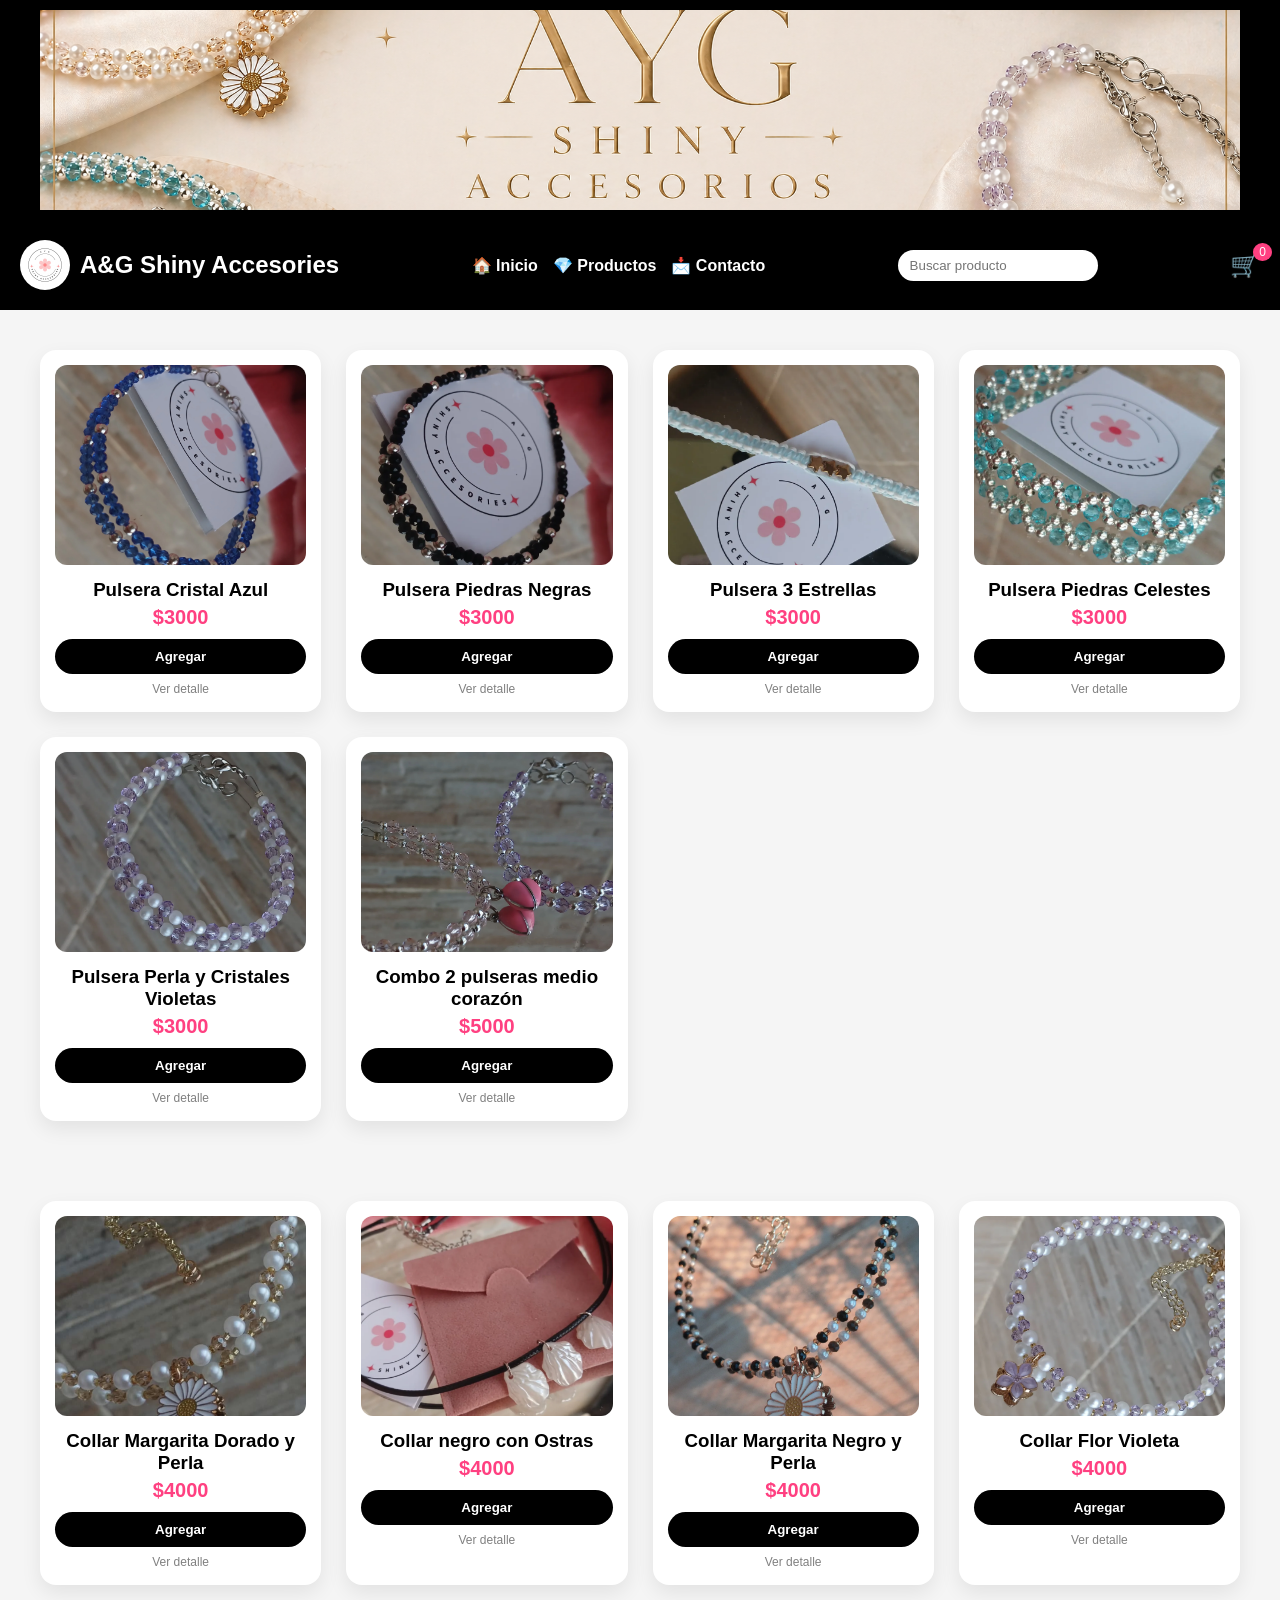
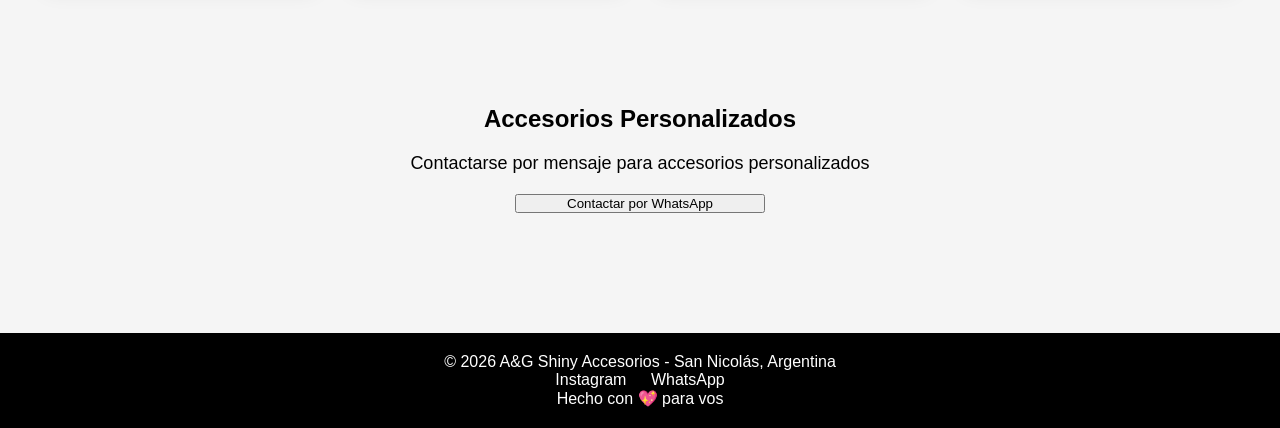
==== index.html @ e4d14250 "Add files via upload" ====
<!DOCTYPE html>
<html lang="es">
<head>
    <meta charset="UTF-8">
    <meta name="viewport" content="width=device-width, initial-scale=1.0">
    <meta name="google-site-verification" content="u_o3juAYefByThrV4ZmhwJ09-lsZ04dSP4-K-rPjdUw">
    <meta name="description" content="Accesorios artesanales: pulseras, collares y piezas personalizadas. Envíos a todo el país.">
    <meta name="keywords" content="pulseras, collares, accesorios personalizados, bisutería artesanal">
    <meta property="og:title" content="A&G Shiny Accesorios">
    <meta property="og:image" content="imagenes/logo.jpeg">
    <title>A&G Shiny Accesorios</title>
    <link rel="stylesheet" href="styles.css">
</head>
<body>

<!-- BANNER ARRIBA DE TODO (ahora cierra menús y carrito) -->
<a href="#" onclick="mostrarCategoria('todos'); document.getElementById('carrito-panel').style.display='none'; return false;">
    <div class="banner-img">
        <img src="imagenes/banner.png" alt="A&G Shiny Accesorios" loading="lazy">
    </div>
</a>

<header>
    <div class="logo">
        <img src="imagenes/logo.jpeg" alt="Logo" loading="lazy">
        <h2>A&G Shiny Accesories</h2>
    </div>

    <nav>
        <a href="#" onclick="mostrarCategoria('todos'); return false;" class="nav-link">🏠 Inicio</a>

        <!-- PRODUCTOS -->
        <div class="menu-productos" onclick="toggleProductos(event)">
            <a href="#" onclick="return false;">💎 Productos</a>
            <div class="submenu" id="submenu-productos">
                <a href="#" onclick="mostrarCategoria('pulseras'); return false;">Pulseras</a>
                <a href="#" onclick="mostrarCategoria('collares'); return false;">Collares</a>
                <a href="#" onclick="mostrarCategoria('personalizadas'); return false;">Personalizadas</a>
            </div>
        </div>

        <!-- CONTACTO -->
        <div class="menu-contacto" onclick="toggleContacto(event)">
            <a href="#" onclick="return false;">📩 Contacto</a>
            <div class="submenu-contacto" id="submenu-contacto">
                <a href="https://wa.me/5493364106337" target="_blank">WhatsApp</a>
                <a href="https://www.instagram.com/ayg_shinyaccesories/" target="_blank">Instagram</a>
            </div>
        </div>
    </nav>

    <input class="buscador" id="buscador" placeholder="Buscar producto">

    <div class="carrito" onclick="toggleCarrito()">
        🛒 <span id="contador">0</span>
    </div>
</header>

<!-- PULSERAS -->
<section class="productos" id="pulseras">
    <div class="card">
        <img src="imagenes/pulsera-cristal-azul.PNG" alt="Pulsera Cristal Azul" onclick="verImagen(this.src)" loading="lazy">
        <h3>Pulsera Cristal Azul</h3>
        <p>$3000</p>
        <button onclick="agregarCarrito('Pulsera Cristal Azul', 3000)">Agregar</button>
        <a href="producto.html?producto=pulsera-azul" class="ver-detalle">Ver detalle</a>
    </div>

    <div class="card">
        <img src="imagenes/pulsera-piedras-negras.PNG" alt="Pulsera Piedras Negras" onclick="verImagen(this.src)" loading="lazy">
        <h3>Pulsera Piedras Negras</h3>
        <p>$3000</p>
        <button onclick="agregarCarrito('Pulsera Piedras Negras', 3000)">Agregar</button>
        <a href="producto.html?producto=pulsera-negra" class="ver-detalle">Ver detalle</a>
    </div>

    <div class="card">
        <img src="imagenes/pulsera-3-estrellas.png" alt="Pulsera 3 Estrellas" onclick="verImagen(this.src)" loading="lazy">
        <h3>Pulsera 3 Estrellas</h3>
        <p>$3000</p>
        <button onclick="agregarCarrito('Pulsera 3 Estrellas', 3000)">Agregar</button>
        <a href="producto.html?producto=pulsera-3-estrellas" class="ver-detalle">Ver detalle</a>
    </div>

    <div class="card">
        <img src="imagenes/pulsera-celeste-blanca.PNG" alt="Pulsera Piedras Celestes" onclick="verImagen(this.src)" loading="lazy">
        <h3>Pulsera Piedras Celestes</h3>
        <p>$3000</p>
        <button onclick="agregarCarrito('Pulsera Celeste Blanca', 3000)">Agregar</button>
        <a href="producto.html?producto=pulsera-celeste" class="ver-detalle">Ver detalle</a>
    </div>

    <div class="card">
        <img src="imagenes/pulsera-perla-violeta.png" alt="Pulsera Perla y Cristales Violetas" onclick="verImagen(this.src)" loading="lazy">
        <h3>Pulsera Perla y Cristales Violetas</h3>
        <p>$3000</p>
        <button onclick="agregarCarrito('Pulsera Perla y Violeta', 3000)">Agregar</button>
        <a href="producto.html?producto=pulsera-violeta" class="ver-detalle">Ver detalle</a>
    </div>

    <div class="card">
        <img src="imagenes/combo-2-pulseras-corazon.PNG" alt="Combo 2 pulseras medio corazón" onclick="verImagen(this.src)" loading="lazy">
        <h3>Combo 2 pulseras medio corazón</h3>
        <p>$5000</p>
        <button onclick="agregarCarrito('Combo 2 pulseras corazón', 5000)">Agregar</button>
        <a href="producto.html?producto=combo-corazon" class="ver-detalle">Ver detalle</a>
    </div>
</section>

<!-- COLLARES -->
<section class="productos" id="collares">
    <div class="card">
        <img src="imagenes/collar-flor.jpeg" alt="Collar Margarita Dorado y Perla" onclick="verImagen(this.src)" loading="lazy">
        <h3>Collar Margarita Dorado y Perla</h3>
        <p>$4000</p>
        <button onclick="agregarCarrito('Collar Margarita Dorado', 4000)">Agregar</button>
        <a href="producto.html?producto=collar-margarita" class="ver-detalle">Ver detalle</a>
    </div>

    <div class="card">
        <img src="imagenes/collar-de-ostras.png" alt="Collar negro con Ostras" onclick="verImagen(this.src)" loading="lazy">
        <h3>Collar negro con Ostras</h3>
        <p>$4000</p>
        <button onclick="agregarCarrito('Collar de Ostras', 4000)">Agregar</button>
        <a href="producto.html?producto=collar-ostras" class="ver-detalle">Ver detalle</a>
    </div>

    <div class="card">
        <img src="imagenes/collar-margarita-negro-blanco.PNG" alt="Collar Margarita Negro y Perla" onclick="verImagen(this.src)" loading="lazy">
        <h3>Collar Margarita Negro y Perla</h3>
        <p>$4000</p>
        <button onclick="agregarCarrito('Collar Margarita Negro', 4000)">Agregar</button>
        <a href="producto.html?producto=collar-margarita-negro" class="ver-detalle">Ver detalle</a>
    </div>

    <div class="card">
        <img src="imagenes/collar-flor-violeta-perla.PNG" alt="Collar Flor Violeta" onclick="verImagen(this.src)" loading="lazy">
        <h3>Collar Flor Violeta</h3>
        <p>$4000</p>
        <button onclick="agregarCarrito('Collar Flor Violeta', 4000)">Agregar</button>
        <a href="producto.html?producto=collar-violeta" class="ver-detalle">Ver detalle</a>
    </div>
</section>

<!-- PERSONALIZADAS -->
<section id="personalizadas" style="padding:80px;text-align:center">
    <h2>Accesorios Personalizados</h2>
    <p style="margin-top:20px;font-size:18px">Contactarse por mensaje para accesorios personalizados</p>
    <a href="https://wa.me/5493364106337" target="_blank">
        <button style="margin-top:20px;width:250px">Contactar por WhatsApp</button>
    </a>
</section>

<!-- CARRITO (mejorado) -->
<div id="carrito-panel" style="display:none">
    <div style="display:flex; justify-content:space-between;">
        <h3>🛒 Carrito</h3>
        <span id="cerrar-carrito" style="cursor:pointer;">✖️</span>
    </div>
    <ul id="lista-carrito"></ul>
    <p><strong>Total: $<span id="total">0</span></strong></p>
    <select id="metodoPago">
        <option value="Transferencia">Transferencia bancaria</option>
        <option value="Mercado Pago">Mercado Pago</option>
        <option value="Efectivo">Efectivo (solo retiro)</option>
    </select>
    <br><br>
    <button onclick="realizarPedido()">📲 Realizar pedido</button>
    <button onclick="vaciarCarrito()">🗑️ Vaciar carrito</button>
</div>

<!-- VISOR IMAGEN con botón cerrar -->
<div id="visor-imagen" onclick="cerrarImagen()" style="display:none">
    <span id="cerrar-visor">&times;</span>
    <img id="imagen-grande">
</div>

<!-- Mensaje sin resultados (buscador) -->
<div id="sin-resultados" style="display:none; text-align:center; padding:40px;">❌ No se encontraron productos</div>

<footer>
    <p>© 2026 A&G Shiny Accesorios - San Nicolás, Argentina</p>
    <div class="redes">
        <a href="https://www.instagram.com/ayg_shinyaccesories/" target="_blank">Instagram</a>
        <a href="https://wa.me/5493364106337" target="_blank">WhatsApp</a>
    </div>
    <p>Hecho con 💖 para vos</p>
</footer>

<script src="script.js"></script>
</body>
</html>
---- styles.css ----
* {
    margin: 0;
    padding: 0;
    box-sizing: border-box;
    font-family: Arial, sans-serif;
}

body {
    background: #f5f5f5;
    overflow-x: hidden;
}

/* HEADER */
header {
    display: flex;
    justify-content: space-between;
    align-items: center;
    padding: 20px;
    background: black;
    color: white;
    flex-wrap: wrap;
    gap: 10px;
    position: relative;
    z-index: 1000;
}

.logo {
    display: flex;
    align-items: center;
    gap: 10px;
}

.logo img {
    height: 50px;
    border-radius: 50%;
}

nav {
    display: flex;
    gap: 15px;
    align-items: center;
}

nav a {
    color: white;
    text-decoration: none;
    font-weight: bold;
    transition: 0.3s;
}

nav a:hover {
    color: #ff4081;
}

/* Menú desplegable */
.menu-productos,
.menu-contacto {
    position: relative;
    cursor: pointer;
}

.submenu,
.submenu-contacto {
    display: none;
    position: absolute;
    top: 100%;
    left: 0;
    background: white;
    min-width: 160px;
    box-shadow: 0 5px 15px rgba(0,0,0,0.2);
    border-radius: 5px;
    z-index: 2000;
}

.submenu a,
.submenu-contacto a {
    display: block;
    padding: 10px 20px;
    color: black;
    text-decoration: none;
}

.submenu a:hover,
.submenu-contacto a:hover {
    background: #f0f0f0;
}

.submenu.show,
.submenu-contacto.show {
    display: block;
}

/* BUSCADOR */
.buscador {
    padding: 8px 12px;
    border-radius: 20px;
    border: none;
    width: 200px;
}

/* CARRITO ICONO */
.carrito {
    font-size: 24px;
    cursor: pointer;
    position: relative;
}

#contador {
    background: #ff4081;
    border-radius: 50%;
    padding: 2px 6px;
    font-size: 12px;
    position: absolute;
    top: -8px;
    right: -12px;
}

/* PRODUCTOS */
.productos {
    display: grid;
    grid-template-columns: repeat(auto-fit, minmax(250px, 1fr));
    gap: 25px;
    padding: 40px;
    max-width: 1300px;
    margin: auto;
}

.card {
    background: white;
    padding: 15px;
    border-radius: 16px;
    box-shadow: 0 8px 20px rgba(0,0,0,0.08);
    text-align: center;
    transition: 0.3s;
}

.card:hover {
    transform: translateY(-8px);
    box-shadow: 0 15px 30px rgba(0,0,0,0.15);
}

.card img {
    width: 100%;
    height: 200px;
    object-fit: cover;
    border-radius: 12px;
    cursor: pointer;
    transition: 0.3s;
}

.card:hover img {
    transform: scale(1.02);
}

.card h3 {
    margin: 10px 0 5px;
}

.card p {
    font-size: 20px;
    font-weight: bold;
    color: #ff4081;
    margin: 5px 0 10px;
}

.card button {
    background: black;
    color: white;
    border: none;
    padding: 10px;
    width: 100%;
    border-radius: 30px;
    font-weight: bold;
    cursor: pointer;
    transition: 0.3s;
}

.card button:hover {
    background: #ff4081;
    transform: scale(1.02);
}

.ver-detalle {
    display: inline-block;
    margin-top: 8px;
    font-size: 12px;
    color: gray;
    text-decoration: none;
}

/* CARRITO PANEL */
#carrito-panel {
    position: fixed;
    right: 20px;
    top: 90px;
    background: white;
    width: 320px;
    max-height: 80vh;
    overflow-y: auto;
    padding: 20px;
    border-radius: 20px;
    box-shadow: 0 20px 40px rgba(0,0,0,0.3);
    z-index: 2000;
}

#lista-carrito {
    list-style: none;
    margin: 15px 0;
}

#lista-carrito li {
    display: flex;
    justify-content: space-between;
    align-items: center;
    margin-bottom: 10px;
    padding-bottom: 8px;
    border-bottom: 1px solid #eee;
}

#lista-carrito button {
    background: #ff4444;
    padding: 4px 8px;
    border-radius: 20px;
    width: auto;
}

/* VISOR IMAGEN */
#visor-imagen {
    position: fixed;
    top: 0;
    left: 0;
    width: 100%;
    height: 100%;
    background: rgba(0,0,0,0.9);
    display: none;
    align-items: center;
    justify-content: center;
    z-index: 3000;
}

#imagen-grande {
    max-width: 80%;
    max-height: 80%;
    border-radius: 16px;
}

#cerrar-visor {
    position: absolute;
    top: 20px;
    right: 30px;
    font-size: 40px;
    color: white;
    cursor: pointer;
    font-weight: bold;
}

/* FOOTER */
footer {
    background: black;
    color: white;
    text-align: center;
    padding: 20px;
    margin-top: 40px;
}

.redes a {
    color: white;
    margin: 0 10px;
    text-decoration: none;
}

/* RESPONSIVE */
@media (max-width: 768px) {
    header {
        flex-direction: column;
        text-align: center;
    }
    nav {
        order: 2;
        width: 100%;
        justify-content: center;
        flex-wrap: wrap;
    }
    .buscador {
        order: 3;
        width: 80%;
    }
    .carrito {
        order: 4;
    }
    .productos {
        grid-template-columns: repeat(2, 1fr);
        padding: 20px;
        gap: 15px;
    }
    #carrito-panel {
        width: 90%;
        right: 5%;
        left: 5%;
    }
}

@media (max-width: 480px) {
    .productos {
        grid-template-columns: 1fr;
    }
}

.banner-img {
    width: 100%;
    background: black;
    display: flex;
    justify-content: center;
    padding: 10px 0;
}

.banner-img img {
    width: 100%;
    max-width: 1200px;
    height: 200px;
    object-fit: cover;
    cursor: pointer;
}
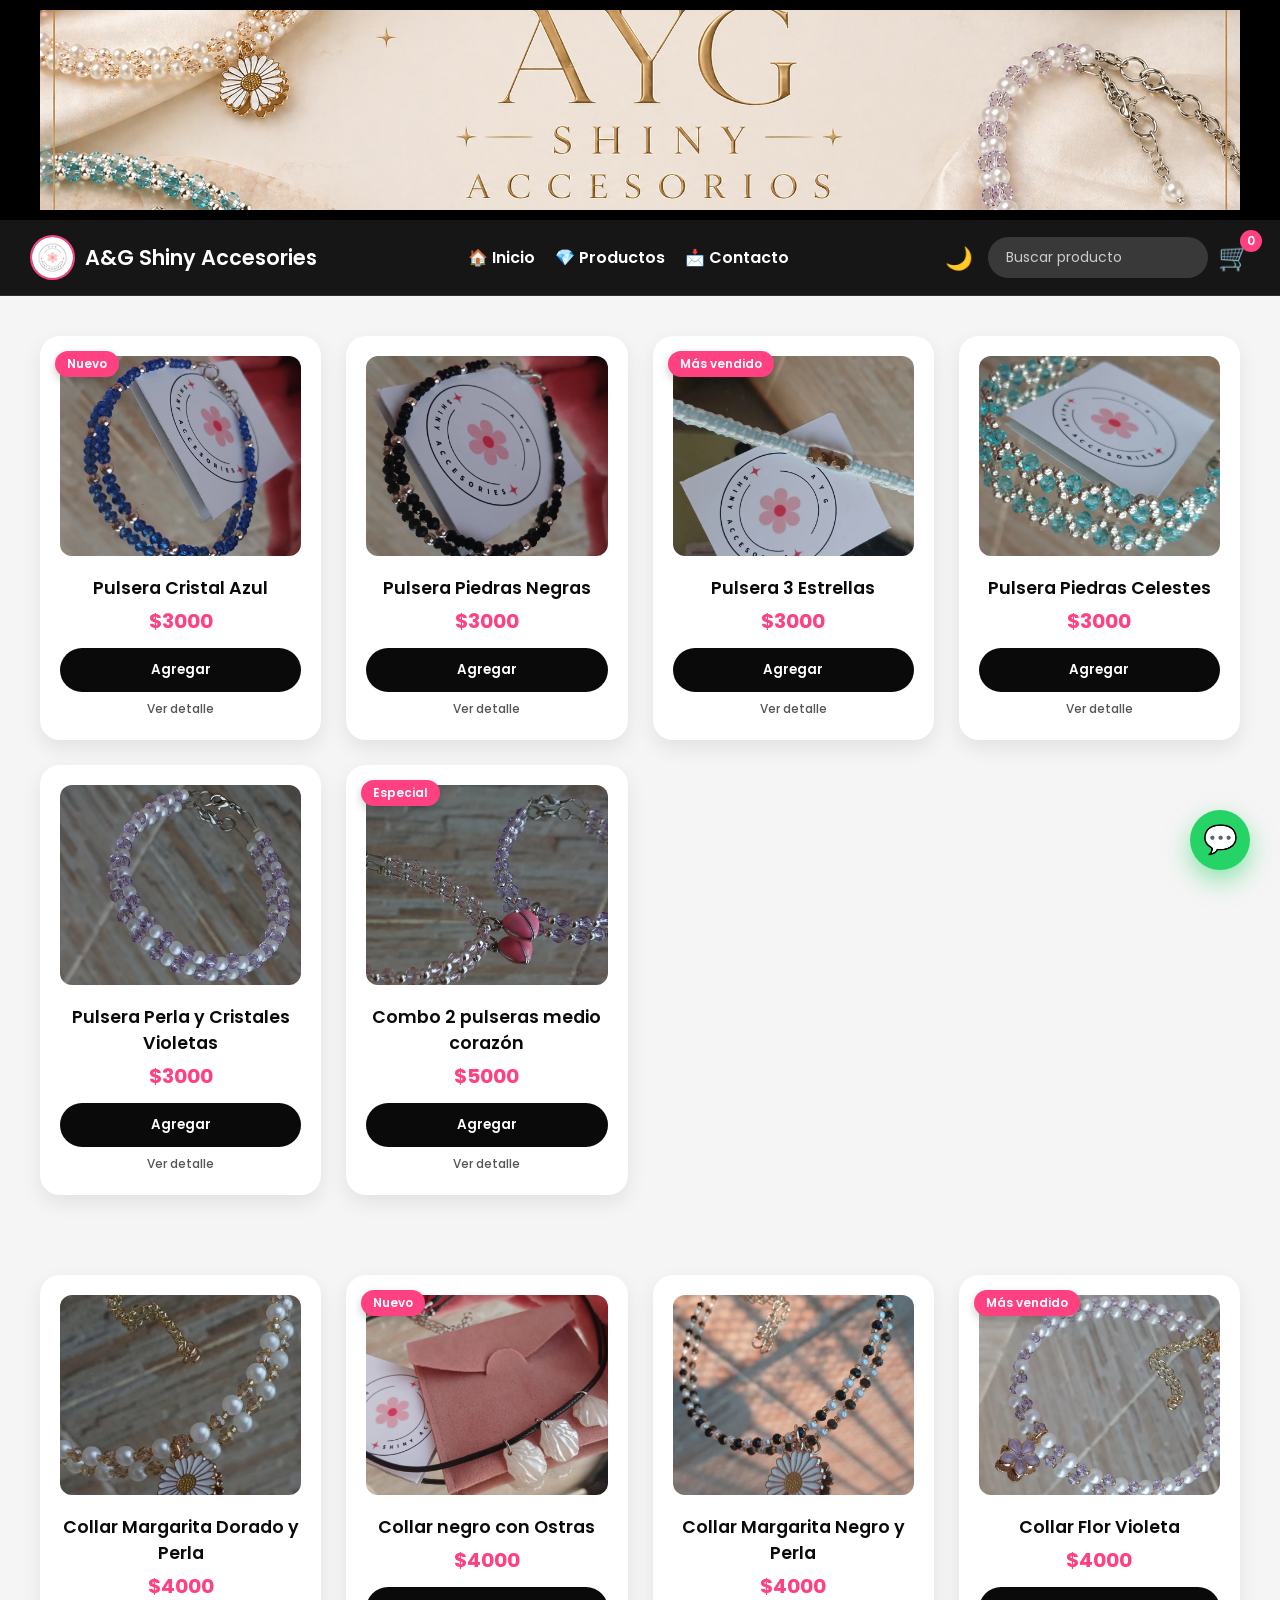
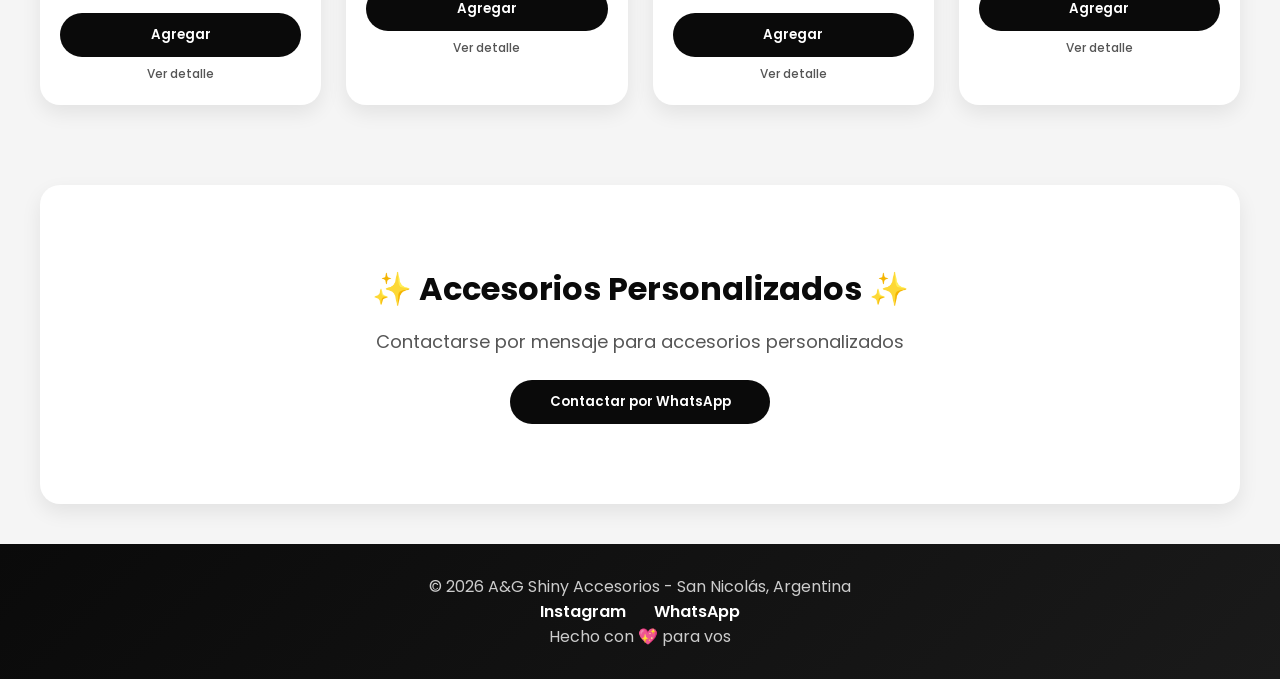
==== commit e02ffa47: "Add files via upload" ====
--- a/index.html
+++ b/index.html
@@ -1,194 +1,139 @@
-<!DOCTYPE html>
-<html lang="es">
-<head>
-    <meta charset="UTF-8">
-    <meta name="viewport" content="width=device-width, initial-scale=1.0">
-    <meta name="google-site-verification" content="u_o3juAYefByThrV4ZmhwJ09-lsZ04dSP4-K-rPjdUw">
-    <meta name="description" content="Accesorios artesanales: pulseras, collares y piezas personalizadas. Envíos a todo el país.">
-    <meta name="keywords" content="pulseras, collares, accesorios personalizados, bisutería artesanal">
-    <meta property="og:title" content="A&G Shiny Accesorios">
-    <meta property="og:image" content="imagenes/logo.jpeg">
-    <title>A&G Shiny Accesorios</title>
-    <link rel="stylesheet" href="styles.css">
-</head>
-<body>
-
-<!-- BANNER ARRIBA DE TODO (ahora cierra menús y carrito) -->
-<a href="#" onclick="mostrarCategoria('todos'); document.getElementById('carrito-panel').style.display='none'; return false;">
-    <div class="banner-img">
-        <img src="imagenes/banner.png" alt="A&G Shiny Accesorios" loading="lazy">
-    </div>
-</a>
-
-<header>
-    <div class="logo">
-        <img src="imagenes/logo.jpeg" alt="Logo" loading="lazy">
-        <h2>A&G Shiny Accesories</h2>
-    </div>
-
-    <nav>
-        <a href="#" onclick="mostrarCategoria('todos'); return false;" class="nav-link">🏠 Inicio</a>
-
-        <!-- PRODUCTOS -->
-        <div class="menu-productos" onclick="toggleProductos(event)">
-            <a href="#" onclick="return false;">💎 Productos</a>
-            <div class="submenu" id="submenu-productos">
-                <a href="#" onclick="mostrarCategoria('pulseras'); return false;">Pulseras</a>
-                <a href="#" onclick="mostrarCategoria('collares'); return false;">Collares</a>
-                <a href="#" onclick="mostrarCategoria('personalizadas'); return false;">Personalizadas</a>
-            </div>
-        </div>
-
-        <!-- CONTACTO -->
-        <div class="menu-contacto" onclick="toggleContacto(event)">
-            <a href="#" onclick="return false;">📩 Contacto</a>
-            <div class="submenu-contacto" id="submenu-contacto">
-                <a href="https://wa.me/5493364106337" target="_blank">WhatsApp</a>
-                <a href="https://www.instagram.com/ayg_shinyaccesories/" target="_blank">Instagram</a>
-            </div>
-        </div>
-    </nav>
-
-    <input class="buscador" id="buscador" placeholder="Buscar producto">
-
-    <div class="carrito" onclick="toggleCarrito()">
-        🛒 <span id="contador">0</span>
-    </div>
-</header>
-
-<!-- PULSERAS -->
-<section class="productos" id="pulseras">
-    <div class="card">
-        <img src="imagenes/pulsera-cristal-azul.PNG" alt="Pulsera Cristal Azul" onclick="verImagen(this.src)" loading="lazy">
-        <h3>Pulsera Cristal Azul</h3>
-        <p>$3000</p>
-        <button onclick="agregarCarrito('Pulsera Cristal Azul', 3000)">Agregar</button>
-        <a href="producto.html?producto=pulsera-azul" class="ver-detalle">Ver detalle</a>
-    </div>
-
-    <div class="card">
-        <img src="imagenes/pulsera-piedras-negras.PNG" alt="Pulsera Piedras Negras" onclick="verImagen(this.src)" loading="lazy">
-        <h3>Pulsera Piedras Negras</h3>
-        <p>$3000</p>
-        <button onclick="agregarCarrito('Pulsera Piedras Negras', 3000)">Agregar</button>
-        <a href="producto.html?producto=pulsera-negra" class="ver-detalle">Ver detalle</a>
-    </div>
-
-    <div class="card">
-        <img src="imagenes/pulsera-3-estrellas.png" alt="Pulsera 3 Estrellas" onclick="verImagen(this.src)" loading="lazy">
-        <h3>Pulsera 3 Estrellas</h3>
-        <p>$3000</p>
-        <button onclick="agregarCarrito('Pulsera 3 Estrellas', 3000)">Agregar</button>
-        <a href="producto.html?producto=pulsera-3-estrellas" class="ver-detalle">Ver detalle</a>
-    </div>
-
-    <div class="card">
-        <img src="imagenes/pulsera-celeste-blanca.PNG" alt="Pulsera Piedras Celestes" onclick="verImagen(this.src)" loading="lazy">
-        <h3>Pulsera Piedras Celestes</h3>
-        <p>$3000</p>
-        <button onclick="agregarCarrito('Pulsera Celeste Blanca', 3000)">Agregar</button>
-        <a href="producto.html?producto=pulsera-celeste" class="ver-detalle">Ver detalle</a>
-    </div>
-
-    <div class="card">
-        <img src="imagenes/pulsera-perla-violeta.png" alt="Pulsera Perla y Cristales Violetas" onclick="verImagen(this.src)" loading="lazy">
-        <h3>Pulsera Perla y Cristales Violetas</h3>
-        <p>$3000</p>
-        <button onclick="agregarCarrito('Pulsera Perla y Violeta', 3000)">Agregar</button>
-        <a href="producto.html?producto=pulsera-violeta" class="ver-detalle">Ver detalle</a>
-    </div>
-
-    <div class="card">
-        <img src="imagenes/combo-2-pulseras-corazon.PNG" alt="Combo 2 pulseras medio corazón" onclick="verImagen(this.src)" loading="lazy">
-        <h3>Combo 2 pulseras medio corazón</h3>
-        <p>$5000</p>
-        <button onclick="agregarCarrito('Combo 2 pulseras corazón', 5000)">Agregar</button>
-        <a href="producto.html?producto=combo-corazon" class="ver-detalle">Ver detalle</a>
-    </div>
-</section>
-
-<!-- COLLARES -->
-<section class="productos" id="collares">
-    <div class="card">
-        <img src="imagenes/collar-flor.jpeg" alt="Collar Margarita Dorado y Perla" onclick="verImagen(this.src)" loading="lazy">
-        <h3>Collar Margarita Dorado y Perla</h3>
-        <p>$4000</p>
-        <button onclick="agregarCarrito('Collar Margarita Dorado', 4000)">Agregar</button>
-        <a href="producto.html?producto=collar-margarita" class="ver-detalle">Ver detalle</a>
-    </div>
-
-    <div class="card">
-        <img src="imagenes/collar-de-ostras.png" alt="Collar negro con Ostras" onclick="verImagen(this.src)" loading="lazy">
-        <h3>Collar negro con Ostras</h3>
-        <p>$4000</p>
-        <button onclick="agregarCarrito('Collar de Ostras', 4000)">Agregar</button>
-        <a href="producto.html?producto=collar-ostras" class="ver-detalle">Ver detalle</a>
-    </div>
-
-    <div class="card">
-        <img src="imagenes/collar-margarita-negro-blanco.PNG" alt="Collar Margarita Negro y Perla" onclick="verImagen(this.src)" loading="lazy">
-        <h3>Collar Margarita Negro y Perla</h3>
-        <p>$4000</p>
-        <button onclick="agregarCarrito('Collar Margarita Negro', 4000)">Agregar</button>
-        <a href="producto.html?producto=collar-margarita-negro" class="ver-detalle">Ver detalle</a>
-    </div>
-
-    <div class="card">
-        <img src="imagenes/collar-flor-violeta-perla.PNG" alt="Collar Flor Violeta" onclick="verImagen(this.src)" loading="lazy">
-        <h3>Collar Flor Violeta</h3>
-        <p>$4000</p>
-        <button onclick="agregarCarrito('Collar Flor Violeta', 4000)">Agregar</button>
-        <a href="producto.html?producto=collar-violeta" class="ver-detalle">Ver detalle</a>
-    </div>
-</section>
-
-<!-- PERSONALIZADAS -->
-<section id="personalizadas" style="padding:80px;text-align:center">
-    <h2>Accesorios Personalizados</h2>
-    <p style="margin-top:20px;font-size:18px">Contactarse por mensaje para accesorios personalizados</p>
-    <a href="https://wa.me/5493364106337" target="_blank">
-        <button style="margin-top:20px;width:250px">Contactar por WhatsApp</button>
-    </a>
-</section>
-
-<!-- CARRITO (mejorado) -->
-<div id="carrito-panel" style="display:none">
-    <div style="display:flex; justify-content:space-between;">
-        <h3>🛒 Carrito</h3>
-        <span id="cerrar-carrito" style="cursor:pointer;">✖️</span>
-    </div>
-    <ul id="lista-carrito"></ul>
-    <p><strong>Total: $<span id="total">0</span></strong></p>
-    <select id="metodoPago">
-        <option value="Transferencia">Transferencia bancaria</option>
-        <option value="Mercado Pago">Mercado Pago</option>
-        <option value="Efectivo">Efectivo (solo retiro)</option>
-    </select>
-    <br><br>
-    <button onclick="realizarPedido()">📲 Realizar pedido</button>
-    <button onclick="vaciarCarrito()">🗑️ Vaciar carrito</button>
-</div>
-
-<!-- VISOR IMAGEN con botón cerrar -->
-<div id="visor-imagen" onclick="cerrarImagen()" style="display:none">
-    <span id="cerrar-visor">&times;</span>
-    <img id="imagen-grande">
-</div>
-
-<!-- Mensaje sin resultados (buscador) -->
-<div id="sin-resultados" style="display:none; text-align:center; padding:40px;">❌ No se encontraron productos</div>
-
-<footer>
-    <p>© 2026 A&G Shiny Accesorios - San Nicolás, Argentina</p>
-    <div class="redes">
-        <a href="https://www.instagram.com/ayg_shinyaccesories/" target="_blank">Instagram</a>
-        <a href="https://wa.me/5493364106337" target="_blank">WhatsApp</a>
-    </div>
-    <p>Hecho con 💖 para vos</p>
-</footer>
-
-<script src="script.js"></script>
-</body>
-</html>
-
-
+<!DOCTYPE html>
+<html lang="es">
+<head>
+    <meta charset="UTF-8">
+    <meta name="viewport" content="width=device-width, initial-scale=1.0">
+    <meta name="google-site-verification" content="u_o3juAYefByThrV4ZmhwJ09-lsZ04dSP4-K-rPjdUw">
+    <meta name="description" content="Accesorios artesanales: pulseras, collares y piezas personalizadas. Envíos a todo el país.">
+    <meta name="keywords" content="pulseras, collares, accesorios personalizados, bisutería artesanal">
+    <meta property="og:title" content="A&G Shiny Accesorios">
+    <meta property="og:image" content="imagenes/logo.jpeg">
+    <title>A&G Shiny Accesorios</title>
+    <link rel="icon" href="imagenes/logo.jpeg">
+    <link href="https://fonts.googleapis.com/css2?family=Poppins:wght@300;400;500;600;700&display=swap" rel="stylesheet">
+    <link rel="stylesheet" href="styles.css">
+</head>
+<body>
+
+<!-- BANNER -->
+<a href="#" onclick="mostrarCategoria('todos'); return false;">
+    <div class="banner-img">
+        <img src="imagenes/banner.png" alt="A&G Shiny Accesorios" loading="lazy">
+    </div>
+</a>
+
+<header>
+    <div class="logo">
+        <img src="imagenes/logo.jpeg" alt="Logo" loading="lazy">
+        <h2>A&G Shiny Accesories</h2>
+    </div>
+
+    <nav>
+        <a href="#" onclick="mostrarCategoria('todos'); return false;" class="nav-link">🏠 Inicio</a>
+
+        <!-- PRODUCTOS -->
+        <div class="menu-productos" onclick="toggleProductos(event)">
+            <a href="#" onclick="return false;">💎 Productos</a>
+            <div class="submenu" id="submenu-productos">
+                <a href="#" onclick="mostrarCategoria('pulseras'); return false;">Pulseras</a>
+                <a href="#" onclick="mostrarCategoria('collares'); return false;">Collares</a>
+                <a href="#" onclick="mostrarCategoria('personalizadas'); return false;">Personalizadas</a>
+            </div>
+        </div>
+
+        <!-- CONTACTO -->
+        <div class="menu-contacto" onclick="toggleContacto(event)">
+            <a href="#" onclick="return false;">📩 Contacto</a>
+            <div class="submenu-contacto" id="submenu-contacto">
+                <a href="https://wa.me/5493364106337" target="_blank">WhatsApp</a>
+                <a href="https://www.instagram.com/ayg_shinyaccesories/" target="_blank">Instagram</a>
+            </div>
+        </div>
+    </nav>
+
+    <div style="display: flex; align-items: center; gap: 10px;">
+        <button id="dark-mode-toggle" aria-label="Cambiar modo oscuro" class="dark-toggle">🌙</button>
+        <input class="buscador" id="buscador" placeholder="Buscar producto" aria-label="Buscar productos">
+        <div class="carrito" onclick="toggleCarrito()" role="button" tabindex="0" aria-label="Carrito de compras">
+            🛒 <span id="contador">0</span>
+        </div>
+    </div>
+</header>
+
+<!-- PULSERAS (con esqueleto de carga) -->
+<section class="productos" id="pulseras">
+    <div class="skeleton-card"></div>
+    <div class="skeleton-card"></div>
+    <div class="skeleton-card"></div>
+    <div class="skeleton-card"></div>
+    <div class="skeleton-card"></div>
+    <div class="skeleton-card"></div>
+</section>
+
+<!-- COLLARES (esqueleto) -->
+<section class="productos" id="collares">
+    <div class="skeleton-card"></div>
+    <div class="skeleton-card"></div>
+    <div class="skeleton-card"></div>
+    <div class="skeleton-card"></div>
+</section>
+
+<!-- PERSONALIZADAS -->
+<section id="personalizadas" class="personalizadas-section">
+    <h2>✨ Accesorios Personalizados ✨</h2>
+    <p>Contactarse por mensaje para accesorios personalizados</p>
+    <a href="https://wa.me/5493364106337" target="_blank">
+        <button class="btn-whatsapp">Contactar por WhatsApp</button>
+    </a>
+</section>
+
+<!-- CARRITO -->
+<div id="carrito-panel" style="display:none">
+    <div style="display:flex; justify-content:space-between;">
+        <h3>🛒 Carrito</h3>
+        <span id="cerrar-carrito" style="cursor:pointer;" aria-label="Cerrar carrito">✖️</span>
+    </div>
+    <ul id="lista-carrito"></ul>
+    <p><strong>Total: $<span id="total">0</span></strong></p>
+    <select id="metodoPago" aria-label="Método de pago">
+        <option value="Transferencia">Transferencia bancaria</option>
+        <option value="Mercado Pago">Mercado Pago</option>
+        <option value="Efectivo">Efectivo</option>
+    </select>
+    <br><br>
+    <button onclick="realizarPedido()">📲 Realizar pedido</button>
+    <button onclick="vaciarCarrito()">🗑️ Vaciar carrito</button>
+</div>
+
+<!-- VISOR IMAGEN -->
+<div id="visor-imagen" onclick="cerrarImagen()" style="display:none">
+    <span id="cerrar-visor">&times;</span>
+    <img id="imagen-grande">
+</div>
+
+<!-- MENSAJE SIN RESULTADOS -->
+<div id="sin-resultados" class="sin-resultados" style="display:none;">
+    <p>❌ No se encontraron productos</p>
+</div>
+
+<!-- BOTÓN VOLVER ARRIBA -->
+<button id="back-to-top" class="back-to-top" aria-label="Volver arriba">↑</button>
+
+<!-- BOTÓN FLOTANTE WHATSAPP -->
+<a href="https://wa.me/5493364106337" class="whatsapp-flotante" target="_blank" aria-label="Chatear por WhatsApp">
+    💬
+</a>
+
+<footer>
+    <p>© 2026 A&G Shiny Accesorios - San Nicolás, Argentina</p>
+    <div class="redes">
+        <a href="https://www.instagram.com/ayg_shinyaccesories/" target="_blank">Instagram</a>
+        <a href="https://wa.me/5493364106337" target="_blank">WhatsApp</a>
+    </div>
+    <p>Hecho con 💖 para vos</p>
+</footer>
+
+<script src="productos.js"></script>
+<script src="script.js"></script>
+</body>
+</html>
--- a/styles.css
+++ b/styles.css
@@ -1,323 +1,605 @@
-* {
-    margin: 0;
-    padding: 0;
-    box-sizing: border-box;
-    font-family: Arial, sans-serif;
-}
-
-body {
-    background: #f5f5f5;
-    overflow-x: hidden;
-}
-
-/* HEADER */
-header {
-    display: flex;
-    justify-content: space-between;
-    align-items: center;
-    padding: 20px;
-    background: black;
-    color: white;
-    flex-wrap: wrap;
-    gap: 10px;
-    position: relative;
-    z-index: 1000;
-}
-
-.logo {
-    display: flex;
-    align-items: center;
-    gap: 10px;
-}
-
-.logo img {
-    height: 50px;
-    border-radius: 50%;
-}
-
-nav {
-    display: flex;
-    gap: 15px;
-    align-items: center;
-}
-
-nav a {
-    color: white;
-    text-decoration: none;
-    font-weight: bold;
-    transition: 0.3s;
-}
-
-nav a:hover {
-    color: #ff4081;
-}
-
-/* Menú desplegable */
-.menu-productos,
-.menu-contacto {
-    position: relative;
-    cursor: pointer;
-}
-
-.submenu,
-.submenu-contacto {
-    display: none;
-    position: absolute;
-    top: 100%;
-    left: 0;
-    background: white;
-    min-width: 160px;
-    box-shadow: 0 5px 15px rgba(0,0,0,0.2);
-    border-radius: 5px;
-    z-index: 2000;
-}
-
-.submenu a,
-.submenu-contacto a {
-    display: block;
-    padding: 10px 20px;
-    color: black;
-    text-decoration: none;
-}
-
-.submenu a:hover,
-.submenu-contacto a:hover {
-    background: #f0f0f0;
-}
-
-.submenu.show,
-.submenu-contacto.show {
-    display: block;
-}
-
-/* BUSCADOR */
-.buscador {
-    padding: 8px 12px;
-    border-radius: 20px;
-    border: none;
-    width: 200px;
-}
-
-/* CARRITO ICONO */
-.carrito {
-    font-size: 24px;
-    cursor: pointer;
-    position: relative;
-}
-
-#contador {
-    background: #ff4081;
-    border-radius: 50%;
-    padding: 2px 6px;
-    font-size: 12px;
-    position: absolute;
-    top: -8px;
-    right: -12px;
-}
-
-/* PRODUCTOS */
-.productos {
-    display: grid;
-    grid-template-columns: repeat(auto-fit, minmax(250px, 1fr));
-    gap: 25px;
-    padding: 40px;
-    max-width: 1300px;
-    margin: auto;
-}
-
-.card {
-    background: white;
-    padding: 15px;
-    border-radius: 16px;
-    box-shadow: 0 8px 20px rgba(0,0,0,0.08);
-    text-align: center;
-    transition: 0.3s;
-}
-
-.card:hover {
-    transform: translateY(-8px);
-    box-shadow: 0 15px 30px rgba(0,0,0,0.15);
-}
-
-.card img {
-    width: 100%;
-    height: 200px;
-    object-fit: cover;
-    border-radius: 12px;
-    cursor: pointer;
-    transition: 0.3s;
-}
-
-.card:hover img {
-    transform: scale(1.02);
-}
-
-.card h3 {
-    margin: 10px 0 5px;
-}
-
-.card p {
-    font-size: 20px;
-    font-weight: bold;
-    color: #ff4081;
-    margin: 5px 0 10px;
-}
-
-.card button {
-    background: black;
-    color: white;
-    border: none;
-    padding: 10px;
-    width: 100%;
-    border-radius: 30px;
-    font-weight: bold;
-    cursor: pointer;
-    transition: 0.3s;
-}
-
-.card button:hover {
-    background: #ff4081;
-    transform: scale(1.02);
-}
-
-.ver-detalle {
-    display: inline-block;
-    margin-top: 8px;
-    font-size: 12px;
-    color: gray;
-    text-decoration: none;
-}
-
-/* CARRITO PANEL */
-#carrito-panel {
-    position: fixed;
-    right: 20px;
-    top: 90px;
-    background: white;
-    width: 320px;
-    max-height: 80vh;
-    overflow-y: auto;
-    padding: 20px;
-    border-radius: 20px;
-    box-shadow: 0 20px 40px rgba(0,0,0,0.3);
-    z-index: 2000;
-}
-
-#lista-carrito {
-    list-style: none;
-    margin: 15px 0;
-}
-
-#lista-carrito li {
-    display: flex;
-    justify-content: space-between;
-    align-items: center;
-    margin-bottom: 10px;
-    padding-bottom: 8px;
-    border-bottom: 1px solid #eee;
-}
-
-#lista-carrito button {
-    background: #ff4444;
-    padding: 4px 8px;
-    border-radius: 20px;
-    width: auto;
-}
-
-/* VISOR IMAGEN */
-#visor-imagen {
-    position: fixed;
-    top: 0;
-    left: 0;
-    width: 100%;
-    height: 100%;
-    background: rgba(0,0,0,0.9);
-    display: none;
-    align-items: center;
-    justify-content: center;
-    z-index: 3000;
-}
-
-#imagen-grande {
-    max-width: 80%;
-    max-height: 80%;
-    border-radius: 16px;
-}
-
-#cerrar-visor {
-    position: absolute;
-    top: 20px;
-    right: 30px;
-    font-size: 40px;
-    color: white;
-    cursor: pointer;
-    font-weight: bold;
-}
-
-/* FOOTER */
-footer {
-    background: black;
-    color: white;
-    text-align: center;
-    padding: 20px;
-    margin-top: 40px;
-}
-
-.redes a {
-    color: white;
-    margin: 0 10px;
-    text-decoration: none;
-}
-
-/* RESPONSIVE */
-@media (max-width: 768px) {
-    header {
-        flex-direction: column;
-        text-align: center;
-    }
-    nav {
-        order: 2;
-        width: 100%;
-        justify-content: center;
-        flex-wrap: wrap;
-    }
-    .buscador {
-        order: 3;
-        width: 80%;
-    }
-    .carrito {
-        order: 4;
-    }
-    .productos {
-        grid-template-columns: repeat(2, 1fr);
-        padding: 20px;
-        gap: 15px;
-    }
-    #carrito-panel {
-        width: 90%;
-        right: 5%;
-        left: 5%;
-    }
-}
-
-@media (max-width: 480px) {
-    .productos {
-        grid-template-columns: 1fr;
-    }
-}
-
-.banner-img {
-    width: 100%;
-    background: black;
-    display: flex;
-    justify-content: center;
-    padding: 10px 0;
-}
-
-.banner-img img {
-    width: 100%;
-    max-width: 1200px;
-    height: 200px;
-    object-fit: cover;
-    cursor: pointer;
+:root {
+    --negro: #0a0a0a;
+    --rosa: #ff4081;
+    --rosa-claro: #ff80ab;
+    --blanco: #ffffff;
+    --gris-fondo: #f5f5f5;
+    --sombra-suave: 0 8px 20px rgba(0,0,0,0.08);
+    --transicion: all 0.3s cubic-bezier(0.25, 0.8, 0.25, 1.2);
+    --bg-card: #ffffff;
+    --texto: #0a0a0a;
+    --texto-claro: #555;
+    --borde: #eee;
+    --header-bg: rgba(10, 10, 10, 0.95);
+    --carrito-bg: rgba(255, 255, 255, 0.9);
+}
+
+body.dark {
+    --negro: #1e1e1e;          /* 👈 oscuro para botones */
+    --rosa: #ff80ab;
+    --gris-fondo: #121212;
+    --bg-card: #1e1e1e;
+    --texto: #f5f5f5;
+    --texto-claro: #aaa;
+    --borde: #333;
+    --header-bg: rgba(30, 30, 30, 0.95);
+    --carrito-bg: rgba(30, 30, 30, 0.9);
+    --sombra-suave: 0 8px 20px rgba(255,255,255,0.05);
+}
+
+* {
+    margin: 0;
+    padding: 0;
+    box-sizing: border-box;
+    font-family: 'Poppins', sans-serif;
+}
+
+body {
+    background: var(--gris-fondo);
+    color: var(--texto);
+    overflow-x: hidden;
+    transition: background 0.3s, color 0.3s;
+}
+
+/* ========== HEADER ========== */
+header {
+    display: flex;
+    justify-content: space-between;
+    align-items: center;
+    padding: 15px 30px;
+    background: var(--header-bg);
+    backdrop-filter: blur(8px);
+    -webkit-backdrop-filter: blur(8px);
+    color: white;
+    flex-wrap: wrap;
+    gap: 10px;
+    position: sticky;
+    top: 0;
+    z-index: 1000;
+    border-bottom: 1px solid rgba(255, 255, 255, 0.1);
+}
+
+.dark-toggle {
+    background: transparent;
+    border: none;
+    font-size: 1.4rem;
+    cursor: pointer;
+    transition: var(--transicion);
+    padding: 5px;
+    border-radius: 50%;
+}
+.dark-toggle:hover {
+    background: rgba(255,255,255,0.2);
+}
+
+.logo {
+    display: flex;
+    align-items: center;
+    gap: 10px;
+}
+
+.logo img {
+    height: 45px;
+    border-radius: 50%;
+    border: 2px solid var(--rosa);
+}
+
+.logo h2 {
+    font-weight: 600;
+    font-size: 1.3em;
+}
+
+nav {
+    display: flex;
+    gap: 20px;
+    align-items: center;
+}
+
+nav a {
+    color: white;
+    text-decoration: none;
+    font-weight: 600;
+    transition: var(--transicion);
+}
+
+nav a:hover {
+    color: var(--rosa);
+}
+
+/* MENÚS DESPLEGABLES */
+.menu-productos,
+.menu-contacto {
+    position: relative;
+    cursor: pointer;
+}
+
+.submenu,
+.submenu-contacto {
+    display: none;
+    position: absolute;
+    top: calc(100% + 5px);
+    left: 0;
+    background: var(--bg-card);
+    min-width: 170px;
+    box-shadow: 0 10px 25px rgba(0,0,0,0.15);
+    border-radius: 10px;
+    z-index: 2000;
+    overflow: hidden;
+}
+
+.submenu a,
+.submenu-contacto a {
+    display: block;
+    padding: 12px 20px;
+    color: var(--texto);
+    text-decoration: none;
+    font-weight: 500;
+    transition: background 0.2s;
+}
+
+.submenu a:hover,
+.submenu-contacto a:hover {
+    background: var(--gris-fondo);
+    color: var(--rosa);
+}
+
+.submenu.show,
+.submenu-contacto.show {
+    display: block;
+    animation: fadeInDown 0.25s ease;
+}
+
+@keyframes fadeInDown {
+    from { opacity: 0; transform: translateY(-10px); }
+    to { opacity: 1; transform: translateY(0); }
+}
+
+/* BUSCADOR */
+.buscador {
+    padding: 10px 18px;
+    border-radius: 25px;
+    border: none;
+    width: 220px;
+    background: rgba(255, 255, 255, 0.15);
+    color: white;
+    font-size: 14px;
+    outline: none;
+    transition: var(--transicion);
+}
+.buscador::placeholder { color: #ccc; }
+.buscador:focus {
+    background: rgba(255, 255, 255, 0.25);
+    width: 250px;
+}
+
+/* CARRITO ICONO */
+.carrito {
+    font-size: 26px;
+    cursor: pointer;
+    position: relative;
+    transition: transform 0.2s;
+}
+.carrito:hover { transform: scale(1.1); }
+
+#contador {
+    background: var(--rosa);
+    border-radius: 50%;
+    padding: 2px 7px;
+    font-size: 12px;
+    position: absolute;
+    top: -8px;
+    right: -12px;
+    font-weight: 600;
+    transition: var(--transicion);
+}
+#contador.pulse {
+    animation: pop 0.4s ease;
+}
+@keyframes pop {
+    0% { transform: scale(1); }
+    50% { transform: scale(1.4); background: #ff80ab; }
+    100% { transform: scale(1); }
+}
+
+/* ========== PRODUCTOS (GRID) ========== */
+.productos {
+    display: grid;
+    grid-template-columns: repeat(auto-fit, minmax(250px, 1fr));
+    gap: 25px;
+    padding: 40px;
+    max-width: 1300px;
+    margin: auto;
+}
+
+/* Esqueleto de carga */
+.skeleton-card {
+    background: var(--bg-card);
+    border-radius: 20px;
+    height: 380px;
+    position: relative;
+    overflow: hidden;
+    box-shadow: var(--sombra-suave);
+}
+.skeleton-card::after {
+    content: '';
+    position: absolute;
+    top: 0;
+    left: -100%;
+    width: 100%;
+    height: 100%;
+    background: linear-gradient(90deg, transparent, rgba(128,128,128,0.1), transparent);
+    animation: shimmer 1.5s infinite;
+}
+@keyframes shimmer {
+    100% { left: 100%; }
+}
+
+/* Tarjeta real */
+.card {
+    background: var(--bg-card);
+    padding: 20px;
+    border-radius: 20px;
+    box-shadow: var(--sombra-suave);
+    text-align: center;
+    transition: var(--transicion);
+    position: relative;
+    opacity: 0;
+    transform: translateY(30px);
+    transition: opacity 0.6s ease, transform 0.6s ease, box-shadow 0.3s;
+}
+.card.visible {
+    opacity: 1;
+    transform: translateY(0);
+}
+.card:hover {
+    transform: translateY(-10px) scale(1.01);
+    box-shadow: 0 20px 40px rgba(0,0,0,0.15);
+}
+.card img {
+    width: 100%;
+    height: 200px;
+    object-fit: cover;
+    border-radius: 12px;
+    cursor: pointer;
+    transition: var(--transicion);
+}
+.card:hover img { transform: scale(1.03); }
+.card h3 {
+    margin: 12px 0 5px;
+    font-weight: 600;
+    font-size: 1.1em;
+    color: var(--texto);
+}
+.card p {
+    font-size: 20px;
+    font-weight: 700;
+    color: var(--rosa);
+    margin: 5px 0 12px;
+}
+.card button {
+    background: var(--negro);
+    color: white;
+    border: none;
+    padding: 12px;
+    width: 100%;
+    border-radius: 30px;
+    font-weight: 600;
+    cursor: pointer;
+    transition: var(--transicion);
+    position: relative;
+    overflow: hidden;
+}
+.card button:hover {
+    background: var(--rosa);
+    box-shadow: 0 8px 20px rgba(255,64,129,0.4);
+}
+/* Efecto onda */
+.card button::after {
+    content: '';
+    position: absolute;
+    top: 50%;
+    left: 50%;
+    width: 0;
+    height: 0;
+    background: rgba(255,255,255,0.4);
+    border-radius: 50%;
+    transform: translate(-50%, -50%);
+    transition: width 0.6s, height 0.6s;
+}
+.card button:active::after {
+    width: 300px;
+    height: 300px;
+}
+.ver-detalle {
+    display: inline-block;
+    margin-top: 8px;
+    font-size: 12px;
+    color: var(--texto-claro);
+    text-decoration: none;
+    font-weight: 500;
+}
+.ver-detalle:hover { color: var(--rosa); }
+
+/* INSIGNIAS */
+.badge {
+    position: absolute;
+    top: 15px;
+    left: 15px;
+    background: var(--rosa);
+    color: white;
+    padding: 4px 12px;
+    border-radius: 20px;
+    font-size: 12px;
+    font-weight: 600;
+    z-index: 2;
+    box-shadow: 0 4px 10px rgba(0,0,0,0.2);
+}
+
+/* ========== CARRITO PANEL ========== */
+#carrito-panel {
+    position: fixed;
+    right: 20px;
+    top: 90px;
+    background: var(--carrito-bg);
+    backdrop-filter: blur(10px);
+    -webkit-backdrop-filter: blur(10px);
+    width: 340px;
+    max-height: 80vh;
+    overflow-y: auto;
+    padding: 20px;
+    border-radius: 20px;
+    box-shadow: 0 25px 50px rgba(0,0,0,0.25);
+    z-index: 2000;
+    border: 1px solid rgba(255, 255, 255, 0.2);
+}
+#lista-carrito {
+    list-style: none;
+    margin: 15px 0;
+}
+#lista-carrito li {
+    display: flex;
+    justify-content: space-between;
+    align-items: center;
+    margin-bottom: 10px;
+    padding-bottom: 10px;
+    border-bottom: 1px solid var(--borde);
+    color: var(--texto);
+}
+#lista-carrito button {
+    background: #ff4444;
+    color: white;
+    border: none;
+    padding: 4px 10px;
+    border-radius: 20px;
+    cursor: pointer;
+    font-weight: 600;
+}
+#lista-carrito button:hover { background: #cc0000; }
+
+/* ========== VISOR IMAGEN ========== */
+#visor-imagen {
+    position: fixed;
+    top: 0; left: 0;
+    width: 100%; height: 100%;
+    background: rgba(0,0,0,0.95);
+    display: none;
+    align-items: center;
+    justify-content: center;
+    z-index: 3000;
+}
+#imagen-grande {
+    max-width: 85%;
+    max-height: 85%;
+    border-radius: 16px;
+    box-shadow: 0 0 50px rgba(0,0,0,0.5);
+}
+#cerrar-visor {
+    position: absolute;
+    top: 25px; right: 35px;
+    font-size: 45px;
+    color: white;
+    cursor: pointer;
+    font-weight: 300;
+}
+#cerrar-visor:hover { color: var(--rosa); transform: scale(1.2); }
+
+/* ========== PERSONALIZADAS ========== */
+.personalizadas-section {
+    padding: 80px 20px;
+    text-align: center;
+    background: var(--bg-card);
+    margin: 40px;
+    border-radius: 20px;
+    box-shadow: var(--sombra-suave);
+}
+.personalizadas-section h2 { font-size: 2em; color: var(--texto); }
+.personalizadas-section p { margin-top: 15px; font-size: 18px; color: var(--texto-claro); }
+.btn-whatsapp {
+    margin-top: 25px;
+    width: 260px;
+    background: var(--negro);
+    color: white;
+    border: none;
+    padding: 12px 25px;
+    border-radius: 30px;
+    font-weight: 600;
+    cursor: pointer;
+    transition: var(--transicion);
+}
+.btn-whatsapp:hover { background: var(--rosa); }
+
+/* ========== BOTÓN VOLVER ARRIBA ========== */
+.back-to-top {
+    position: fixed;
+    bottom: 100px;
+    right: 30px;
+    width: 45px;
+    height: 45px;
+    background: var(--rosa);
+    color: white;
+    border: none;
+    border-radius: 50%;
+    font-size: 22px;
+    cursor: pointer;
+    opacity: 0;
+    visibility: hidden;
+    transform: translateY(20px);
+    transition: var(--transicion);
+    z-index: 998;
+    box-shadow: 0 8px 20px rgba(0,0,0,0.3);
+}
+.back-to-top.visible {
+    opacity: 1;
+    visibility: visible;
+    transform: translateY(0);
+}
+.back-to-top:hover { background: #e0306b; transform: translateY(-3px); }
+
+/* ========== WHATSAPP FLOTANTE ========== */
+.whatsapp-flotante {
+    position: fixed;
+    bottom: 30px;
+    right: 30px;
+    background: #25D366;
+    color: white;
+    width: 60px;
+    height: 60px;
+    border-radius: 50%;
+    display: flex;
+    align-items: center;
+    justify-content: center;
+    font-size: 28px;
+    box-shadow: 0 10px 25px rgba(37, 211, 102, 0.5);
+    z-index: 999;
+    transition: var(--transicion);
+    text-decoration: none;
+}
+.whatsapp-flotante:hover { transform: scale(1.1) rotate(10deg); }
+
+/* ========== FOOTER ========== */
+footer {
+    background: linear-gradient(135deg, #0a0a0a 0%, #1a1a1a 100%);
+    color: #ccc;
+    text-align: center;
+    padding: 30px 20px;
+    margin-top: 40px;
+}
+.redes a { color: white; margin: 0 12px; text-decoration: none; font-weight: 600; }
+.redes a:hover { color: var(--rosa); }
+
+/* BANNER */
+.banner-img {
+    width: 100%;
+    background: black;
+    display: flex;
+    justify-content: center;
+    padding: 10px 0;
+}
+.banner-img img {
+    width: 100%;
+    max-width: 1200px;
+    height: 200px;
+    object-fit: cover;
+    cursor: pointer;
+    transition: transform 0.4s;
+}
+.banner-img:hover img { transform: scale(1.01); }
+
+/* ========== PÁGINA DE DETALLE ========== */
+.header-detalle {
+    background: var(--header-bg);
+    backdrop-filter: blur(8px);
+    color: white;
+    padding: 15px 30px;
+    display: flex;
+    align-items: center;
+    justify-content: space-between;
+    flex-wrap: wrap;
+}
+.header-detalle .volver { color: var(--rosa); text-decoration: none; font-weight: 600; }
+.detalle-container { max-width: 1000px; margin: 40px auto; padding: 0 20px; }
+.producto-detalle {
+    display: flex;
+    flex-wrap: wrap;
+    gap: 30px;
+    background: var(--bg-card);
+    padding: 30px;
+    border-radius: 20px;
+    box-shadow: 0 15px 35px rgba(0,0,0,0.1);
+    align-items: center;
+}
+.imagen-detalle { flex: 1 1 300px; max-width: 350px; margin: 0 auto; }
+.imagen-detalle img { width: 100%; max-height: 300px; object-fit: contain; border-radius: 12px; background: #fafafa; }
+.info-detalle { flex: 1 1 280px; display: flex; flex-direction: column; gap: 15px; color: var(--texto); }
+.info-detalle h2 { font-size: 26px; font-weight: 600; }
+.precio { font-size: 26px; font-weight: 700; color: var(--rosa); }
+.btn-agregar-detalle {
+    background: var(--negro);
+    color: white;
+    border: none;
+    padding: 14px 24px;
+    border-radius: 30px;
+    font-weight: 600;
+    cursor: pointer;
+    transition: var(--transicion);
+    width: fit-content;
+    position: relative;
+    overflow: hidden;
+}
+.btn-agregar-detalle:hover { background: var(--rosa); box-shadow: 0 8px 20px rgba(255,64,129,0.4); }
+.btn-agregar-detalle::after {
+    content: '';
+    position: absolute;
+    top: 50%; left: 50%;
+    width: 0; height: 0;
+    background: rgba(255,255,255,0.3);
+    border-radius: 50%;
+    transform: translate(-50%, -50%);
+    transition: width 0.6s, height 0.6s;
+}
+.btn-agregar-detalle:active::after { width: 300px; height: 300px; }
+.descripcion { font-size: 15px; line-height: 1.6; color: var(--texto-claro); }
+.medios-pago { background: var(--gris-fondo); padding: 15px; border-radius: 12px; }
+.medios-pago h3 { margin-bottom: 10px; color: var(--texto); }
+.medios-pago ul { list-style: none; padding: 0; }
+.medios-pago li { margin-bottom: 8px; font-size: 14px; color: var(--texto-claro); }
+.whatsapp-detalle {
+    display: flex;
+    align-items: center;
+    justify-content: center;
+    gap: 10px;
+    background: #25D366;
+    color: white;
+    padding: 14px 24px;
+    border-radius: 30px;
+    text-decoration: none;
+    font-weight: 600;
+    box-shadow: 0 4px 12px rgba(37, 211, 102, 0.3);
+    transition: var(--transicion);
+    width: fit-content;
+}
+.whatsapp-detalle:hover { background: #1ebe5b; transform: translateY(-2px); }
+
+/* ========== RESPONSIVE ========== */
+@media (max-width: 768px) {
+    header { flex-direction: column; padding: 15px 20px; }
+    nav { order: 2; width: 100%; justify-content: center; flex-wrap: wrap; }
+    .buscador { order: 3; width: 90%; }
+    .carrito { order: 4; }
+    .productos { padding: 20px; gap: 15px; }
+    #carrito-panel { width: 90%; right: 5%; left: 5%; }
+    .personalizadas-section { margin: 20px; padding: 40px 20px; }
+    .whatsapp-flotante { width: 55px; height: 55px; font-size: 24px; bottom: 20px; right: 20px; }
+    .back-to-top { bottom: 80px; right: 20px; }
+    .producto-detalle { flex-direction: column; padding: 20px; gap: 20px; align-items: center; }
+    .imagen-detalle { max-width: 250px; }
+    .imagen-detalle img { max-height: 250px; }
+    .info-detalle h2 { font-size: 22px; }
+    .whatsapp-detalle { width: 100%; text-align: center; }
+}
+
+@media (max-width: 480px) {
+    .productos { grid-template-columns: 1fr; }
+    .imagen-detalle { max-width: 200px; }
+    .imagen-detalle img { max-height: 200px; }
 }
